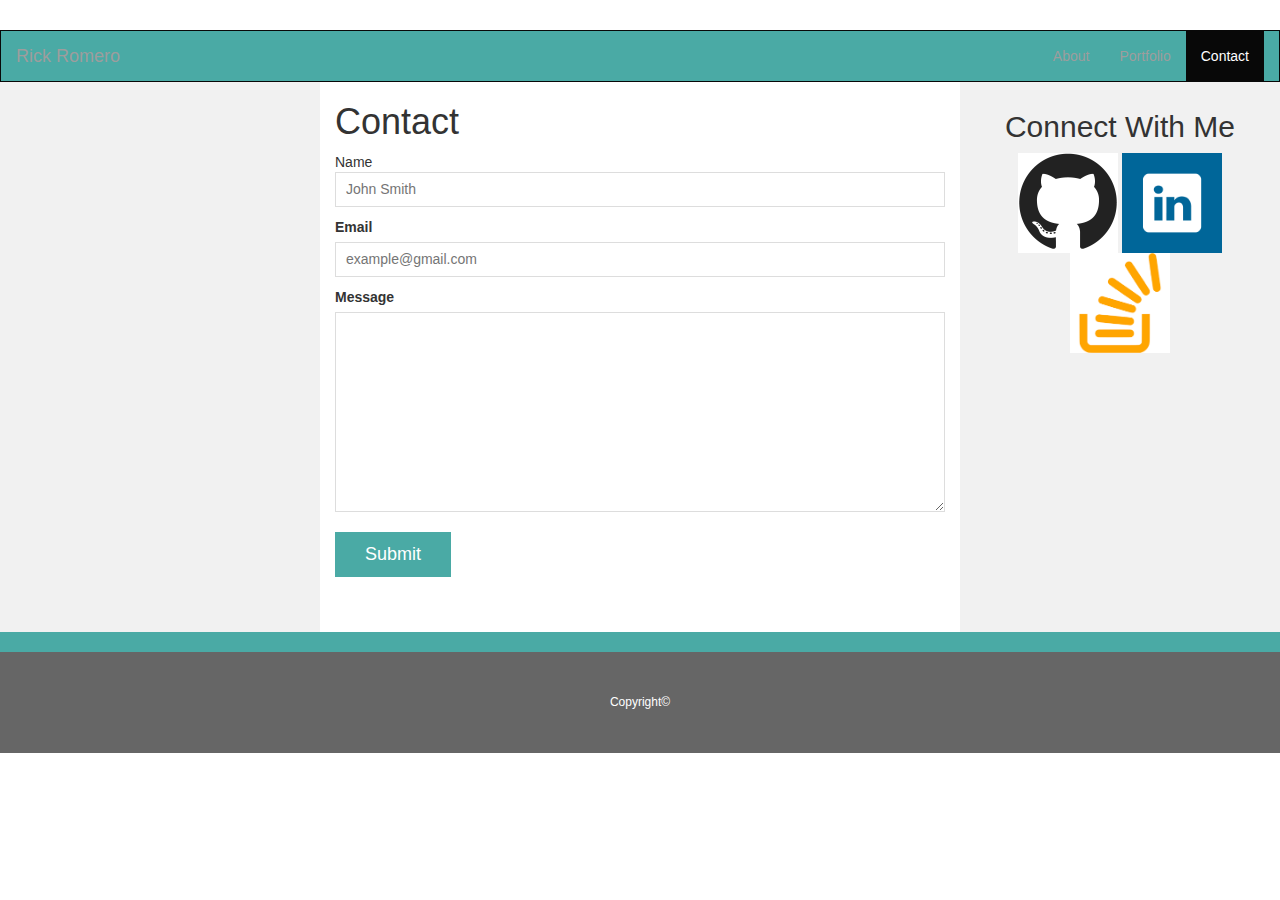
==== contact.html @ a41b4b62 "homework" ====
<!DOCTYPE html>
<html lang="en-US">

<head>
     <title>Contact</title>   
     <meta charset="utf-8">
     <meta name="viewport" content="width=device-width, initial-scale=1">
     <link rel="stylesheet" href="https://maxcdn.bootstrapcdn.com/bootstrap/3.4.0/css/bootstrap.min.css">
     <script src="https://ajax.googleapis.com/ajax/libs/jquery/3.3.1/jquery.min.js"></script>
     <script src="https://maxcdn.bootstrapcdn.com/bootstrap/3.4.0/js/bootstrap.min.js"></script>
     <style>
     /* Remove the navbar's default margin-bottom and rounded borders */ 
  .navbar {
      margin-bottom: 0;
      border-radius: 0;
      background-color:#4aaaa5;
      margin-top:30px;
      
    }
    
    /* Set height of the grid so .sidenav can be 100% (adjust as needed) */
    .row.content {height: 550px}
    
    .col-sm-3sidenav{
      border-bottom: 2px solid #eee;
    padding-bottom: 20px;
    margin-bottom: 15px;
    line-height: 22px;

    }
    

.social{
      width:100px;
      height:100px;

}

/*form*/
ul {
    list-style-type: none;
    margin: 0;
    padding: 0;
}


#contact-form ul{
  margin-bottom: 20px;
}

#contact-form li{
  margin-bottom: 10px;
}

label,
input[type=text],
input[type=email],
textarea{
  display: block;
  width: 100%;
}

input[type=text],
input[type=email],
textarea{
  height: 35px;
  border: 1px solid #ddd;
  padding: 0 10px;
  font-size: 14px;
}

textarea{
  height: 200px;
}

input[type=submit]{
  background: #4aaaa5;
  border: 0 none;
  color: #fff;
  font-size: 18px;
  padding: 10px 30px;
  cursor: pointer;

}
 /* Set gray background color and 100% height */
.sidenav {
    padding-top: 8px;
    background-color: #f1f1f1;
    height: 100%;
}




/* Set black background color, white text and some padding */
footer {
    background: #666;
    color: #fff;
    padding: 42px 0;
    clear: both;
    border-top: 20px solid #4aaaa5;
    font-size: 12px;
    text-align: center;
  
}
    
/* On small screens, set height to 'auto' for sidenav and grid */
@media screen and (max-width: 767px) {
.sidenav {
    height: auto;
    padding: 15px;
}
.row.content {height:auto;} 
}
</style>  
</head> 
<body>
        <nav class="navbar navbar-inverse">
            <div class="container-fluid">
                <div class="navbar-header">
                    <button type="button" class="navbar-toggle" data-toggle="collapse" data-target="#myNavbar">
                      <span class="icon-bar"></span>
                      <span class="icon-bar"></span>
                      <span class="icon-bar"></span>                        
                    </button>
                    <a class="navbar-brand" href="index.html">Rick Romero</a>
                  </div>
                  <div class="collapse navbar-collapse" id="myNavbar">
                      <ul class="nav navbar-nav navbar-right">       
                      <li><a href="index.html">About</a></li>
                      <li><a href="Portfolio.html">Portfolio</a></li>
                      <li class="active"><a href="Contact.html">Contact</a></li>
                      </ul>
                    <ul class="nav navbar-nav navbar-right">
                      
                     </ul>
                </div>
            </div>
        </nav>
                
        <div class="container-fluid text-center">    
          <div class="row content">
          <div class="col-sm-3 sidenav">
         </div>
        
    <div class="col-sm-6 text-left"> 
                <h1>Contact</h1>
    
            <form id="contact-form">
                <ul>
                <li>
                <lable for="name">Name</lable>
                <input type="text" name="name" id="name"
                placeholder="John Smith"
                required="required">
                </li>
                 <li>
                <label for="email">Email</label>
                <input type="text" name="email" id="email"
                placeholder="example@gmail.com"
                required="required">
            </li>
            <li>
                <label for="message">Message</label>
                <textarea id="message" name="message"
                required="required"></textarea>
            </li>
        </ul>
        <input type="submit" name="submit">
        </form>     
    </div>


        <div class="col-sm-3 sidenav">
            <div class="connect">
                <h2>Connect With Me</h2>
                <img src="assets/images/git hub.jpg" class="social" alt="GitHub">
                <img src="assets/images/Linkedin.png" class="social" alt="Linkedin">
                <img src="assets/images/stackoverflow.png" class="social" alt="Stack OverFlow"> 
            </div>
          </div>
    </div>
</div>

        


<footer class="container-fluid text-center">
        Copyright&copy
        
    </footer>
    
</body>
</html>
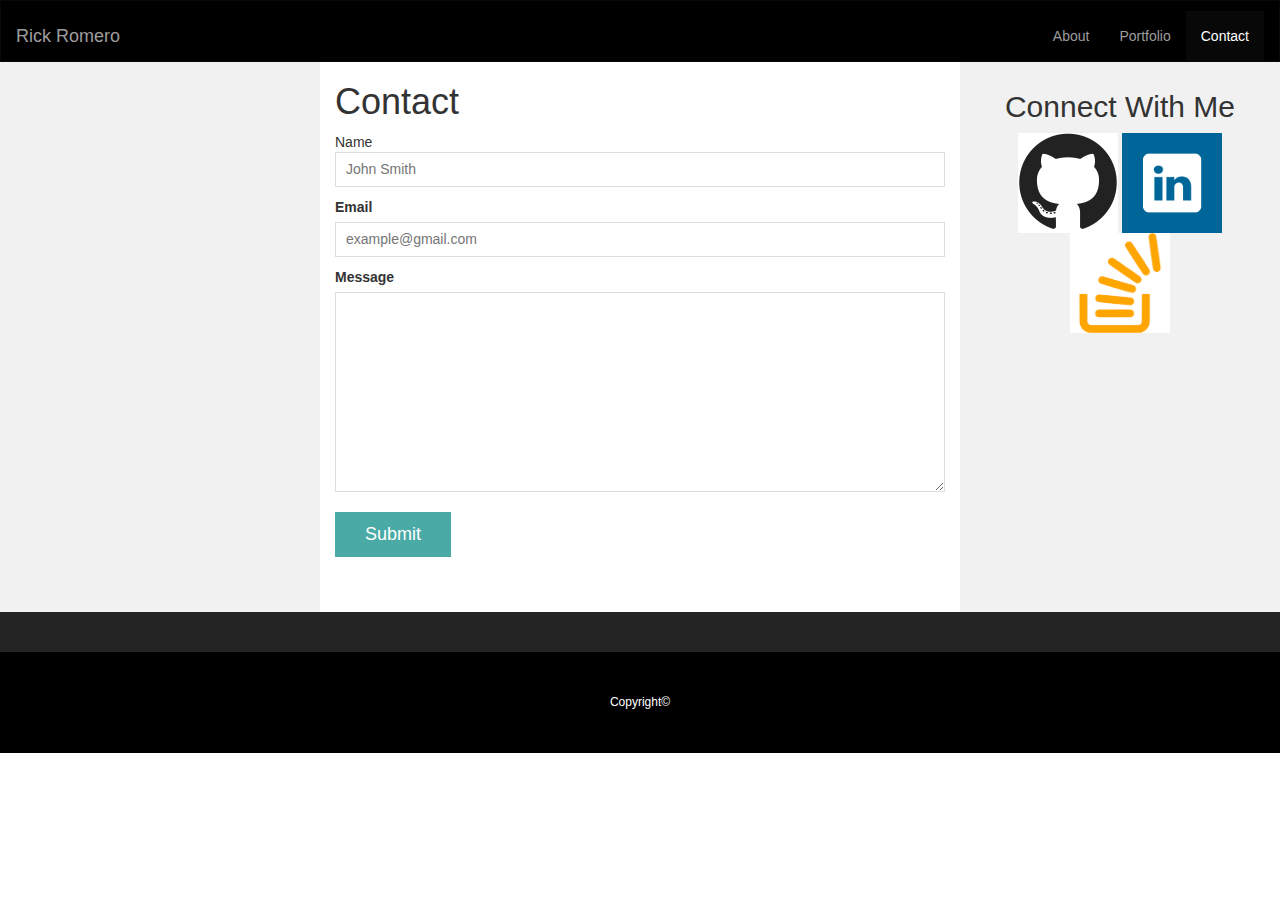
==== commit c57f985f: "updated" ====
--- a/contact.html
+++ b/contact.html
@@ -13,8 +13,9 @@
   .navbar {
       margin-bottom: 0;
       border-radius: 0;
-      background-color:#4aaaa5;
-      margin-top:30px;
+      background-color:black;
+      margin-top:0px;
+      padding-top: 10px;
       
     }
     
@@ -94,11 +95,11 @@
 
 /* Set black background color, white text and some padding */
 footer {
-    background: #666;
+    background: black;
     color: #fff;
     padding: 42px 0;
     clear: both;
-    border-top: 20px solid #4aaaa5;
+    border-top: 40px solid rgba(169, 169, 169, 0.212);
     font-size: 12px;
     text-align: center;
   
@@ -174,8 +175,11 @@
         <div class="col-sm-3 sidenav">
             <div class="connect">
                 <h2>Connect With Me</h2>
-                <img src="assets/images/git hub.jpg" class="social" alt="GitHub">
-                <img src="assets/images/Linkedin.png" class="social" alt="Linkedin">
+                <a href="https://github.com/richierome">
+                  <img src="assets/images/git hub.jpg" class="social" alt="GitHub"></a>
+  
+                <a href="https://www.linkedin.com/feed/"><img src="assets/images/Linkedin.png" 
+                  class="social" alt="Linkedin"></a>
                 <img src="assets/images/stackoverflow.png" class="social" alt="Stack OverFlow"> 
             </div>
           </div>
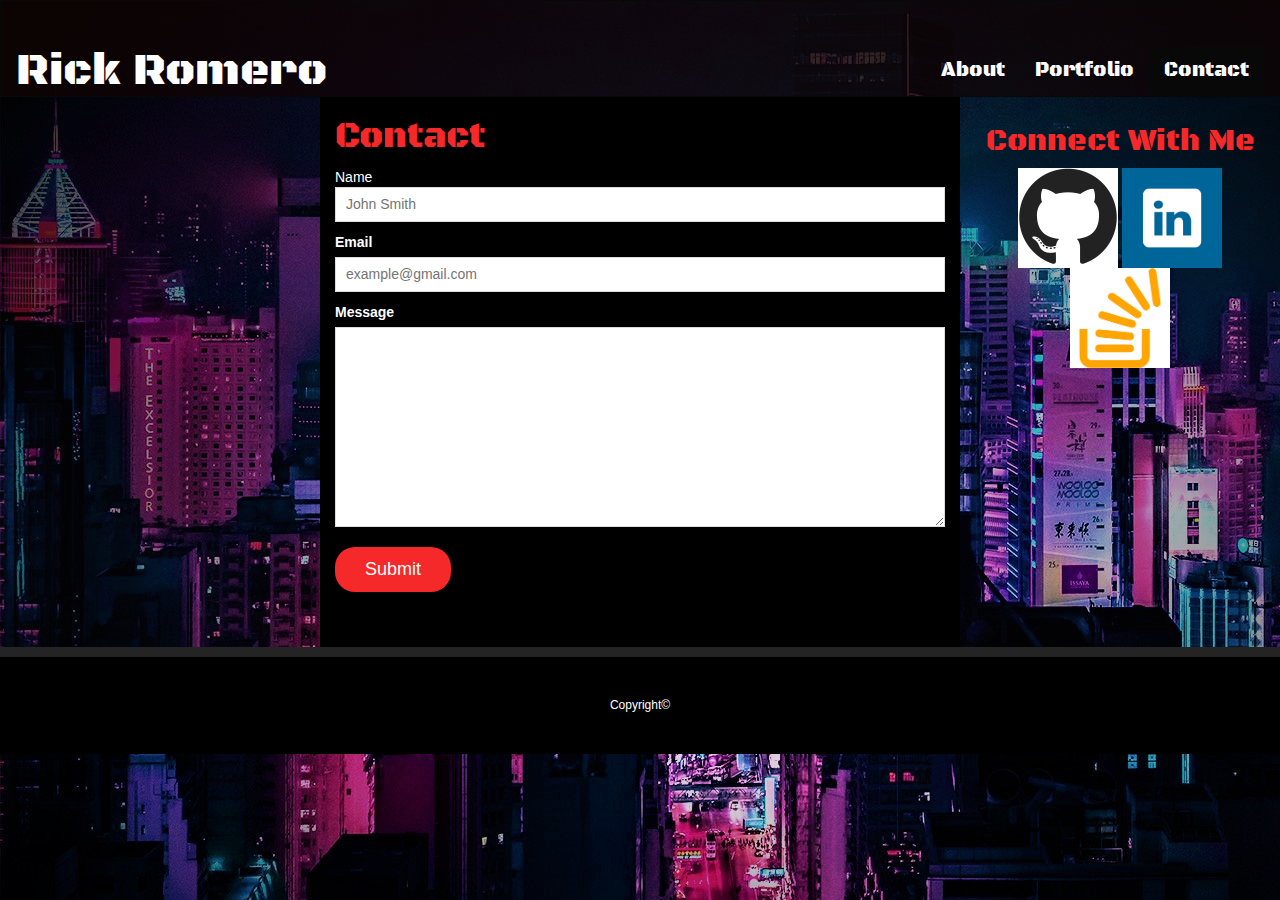
==== commit 6e8177db: "updated" ====
--- a/contact.html
+++ b/contact.html
@@ -6,11 +6,13 @@
      <meta charset="utf-8">
      <meta name="viewport" content="width=device-width, initial-scale=1">
      <link rel="stylesheet" href="https://maxcdn.bootstrapcdn.com/bootstrap/3.4.0/css/bootstrap.min.css">
+     <link rel="stylesheet" href="style2.css">
+     <link href="https://fonts.googleapis.com/css?family=Alice|Black+Ops+One|Teko&display=swap" rel="stylesheet">
      <script src="https://ajax.googleapis.com/ajax/libs/jquery/3.3.1/jquery.min.js"></script>
      <script src="https://maxcdn.bootstrapcdn.com/bootstrap/3.4.0/js/bootstrap.min.js"></script>
      <style>
      /* Remove the navbar's default margin-bottom and rounded borders */ 
-  .navbar {
+  /* .navbar {
       margin-bottom: 0;
       border-radius: 0;
       background-color:black;
@@ -18,9 +20,17 @@
       padding-top: 10px;
       
     }
+
+    #name-color{
+      color: red;
+    }
+
+    #name-color:hover {
+      color:white;
+    } */
     
     /* Set height of the grid so .sidenav can be 100% (adjust as needed) */
-    .row.content {height: 550px}
+    /* .row.content {height: 550px}
     
     .col-sm-3sidenav{
       border-bottom: 2px solid #eee;
@@ -35,10 +45,10 @@
       width:100px;
       height:100px;
 
-}
+} */
 
 /*form*/
-ul {
+/* ul {
     list-style-type: none;
     margin: 0;
     padding: 0;
@@ -82,19 +92,19 @@
   padding: 10px 30px;
   cursor: pointer;
 
-}
+} */
  /* Set gray background color and 100% height */
-.sidenav {
+/* .sidenav {
     padding-top: 8px;
     background-color: #f1f1f1;
     height: 100%;
 }
-
+ */
 
 
 
 /* Set black background color, white text and some padding */
-footer {
+/* footer {
     background: black;
     color: #fff;
     padding: 42px 0;
@@ -104,15 +114,15 @@
     text-align: center;
   
 }
-    
+     */
 /* On small screens, set height to 'auto' for sidenav and grid */
-@media screen and (max-width: 767px) {
+/* @media screen and (max-width: 767px) {
 .sidenav {
     height: auto;
     padding: 15px;
 }
 .row.content {height:auto;} 
-}
+} */
 </style>  
 </head> 
 <body>
@@ -124,13 +134,13 @@
                       <span class="icon-bar"></span>
                       <span class="icon-bar"></span>                        
                     </button>
-                    <a class="navbar-brand" href="index.html">Rick Romero</a>
+                    <a class="navbar-brand" id="name-title" href="index.html">Rick Romero</a>
                   </div>
                   <div class="collapse navbar-collapse" id="myNavbar">
                       <ul class="nav navbar-nav navbar-right">       
-                      <li><a href="index.html">About</a></li>
-                      <li><a href="Portfolio.html">Portfolio</a></li>
-                      <li class="active"><a href="Contact.html">Contact</a></li>
+                      <li><a id="name-color" href="index.html">About</a></li>
+                      <li><a id="name-color" href="Portfolio.html">Portfolio</a></li>
+                      <li class="active"><a id="name-color" href="Contact.html">Contact</a></li>
                       </ul>
                     <ul class="nav navbar-nav navbar-right">
                       
@@ -144,25 +154,25 @@
           <div class="col-sm-3 sidenav">
          </div>
         
-    <div class="col-sm-6 text-left"> 
+    <div class="col-sm-6 text-left mxheight"> 
                 <h1>Contact</h1>
     
             <form id="contact-form">
                 <ul>
                 <li>
-                <lable for="name">Name</lable>
+                <lable for="name" id="name">Name</lable>
                 <input type="text" name="name" id="name"
                 placeholder="John Smith"
                 required="required">
                 </li>
                  <li>
-                <label for="email">Email</label>
+                <label for="email" id="email">Email</label>
                 <input type="text" name="email" id="email"
                 placeholder="example@gmail.com"
                 required="required">
             </li>
             <li>
-                <label for="message">Message</label>
+                <label for="message" id="message">Message</label>
                 <textarea id="message" name="message"
                 required="required"></textarea>
             </li>
--- a/style2.css
+++ b/style2.css
@@ -0,0 +1,240 @@
+ body{
+    
+        background: url("assets/images/city4.jpg")
+       
+ }
+
+ /* Remove the navbar's default margin-bottom and rounded borders */ 
+ .navbar {
+    margin-bottom: 0;
+    border-radius: 0;
+    background-color:rgba(15, 4, 4, 0.774);
+    margin-top:0px;
+    padding-top: 45px;
+    
+  }
+  .navbar-right{
+      margin-left: 10px;
+  }
+  
+  /* Set height of the grid so .sidenav can be 100% (adjust as needed) */
+  .row.content {height: 550px}
+  
+  .col-sm-3sidenav{
+    border-bottom: 2px solid #eee;
+  padding-bottom: 20px;
+  margin-bottom: 15px;
+  line-height: 22px;
+
+  }
+
+  h1{
+    color:rgb(245, 41, 41);
+      font-family: 'Black Ops One', cursive; 
+  }
+
+  h2{
+    color:rgb(245, 41, 41);
+    font-family: 'Black Ops One', cursive; 
+  }
+
+  p{
+      color:white;
+      font-size: 42px;
+      font-family: 'Teko', sans-serif;
+  }
+
+  #name-color{
+    color:white;
+    font-family: 'Black Ops One', cursive;
+    font-size: 20px;
+    /* padding: 25px; */
+  }
+  #name-title{
+    color:white;
+    font-family: 'Black Ops One', cursive;
+    font-size: 45px;
+    
+  }
+  #name-title:hover{
+    box-shadow: 5px 5px 5px rgb(245, 41, 41);
+    transform: translate( 25px, 50px);
+    cursor: pointer;
+    transition: box-shadow 1s, transform 3s;
+    border-radius: 15px;
+  }
+  #name-color:hover{
+    box-shadow: 5px 5px 5px rgb(245, 41, 41);
+    transform: translate( 5px, 10px);
+    cursor: pointer;
+    transition: box-shadow .55s, transform 3s;
+    border-radius: 25px;
+  }
+  
+  #name-color:hover,#name-title:hover {
+    color:red;
+  }
+  .auth-image {
+    float: left;
+    padding-top: 0px;
+    padding-right: 10px;
+    padding-bottom: 10px;
+  }
+  
+  .social{
+    width:100px;
+    height:100px;
+
+  }
+
+.navbar-toggle{
+  color:white;
+  
+}
+
+  /* Set gray background color and 100% height */
+  .sidenav {
+    padding-top: 8px;
+    background-color:rgba(8, 8, 8, 0.212) !important;
+    /* background-color: #f1f1f1; */
+    height: 100%;
+  }
+  .mxheight{
+    height: 100%;
+    /* background: url("assets/images/dark3.jpg") no-repeat center center fixed;  */
+    background-color: black;
+    -webkit-background-size: cover;
+    -moz-background-size: cover;
+    -o-background-size: cover;
+    background-size: cover;
+  }
+  
+  /* Set black background color, white text and some padding */
+  footer {
+    background: black;
+    color: #fff;
+    padding: 40px 0;
+    clear: both;
+    border-top: 10px solid rgba(169, 169, 169, 0.212);
+    font-size: 12px;
+    text-align: center;
+/* border-bottom: 10px; */
+
+
+  }
+  
+  /* On small screens, set height to 'auto' for sidenav and grid */
+  @media screen and (max-width: 767px) {
+    .sidenav {
+      height: auto;
+      padding: 15px;
+    }
+    .row.content {height:auto;} 
+  }
+
+  /*portfolio*/
+.work{
+    width: 285px;
+    overflow: auto;
+    position: relative;
+    float: left;
+    margin: 20px 0 25px
+  }
+  
+  
+  .work:nth-child(even){
+    margin-left:70px;
+  }
+  
+  .work:nth-child(odd){
+    margin-left:70px;
+  }
+  
+  .work img{
+    width: 285px;
+    border: 0 none;
+    /* opacity: .8; */
+    height: 205px;
+  }
+  
+  .work h3{
+    border-bottom: 0;
+    background:#4aaaa5cc;
+    color:#fff;
+    text-align:center;
+    position: absolute;
+    bottom: 10px;
+    padding: 5px;
+    width: 96.5%;
+    line-height: 30px;
+    margin-bottom: 0;
+    font-weight: 300;
+  }  
+
+  /*form*/
+ul {
+    list-style-type: none;
+    margin: 0;
+    padding: 0;
+}
+
+
+#contact-form ul{
+  margin-bottom: 20px;
+}
+
+#contact-form li{
+  margin-bottom: 10px;
+}
+
+label,
+input[type=text],
+input[type=email],
+textarea{
+  display: block;
+  width: 100%;
+}
+
+input[type=text],
+input[type=email],
+textarea{
+  height: 35px;
+  border: 1px solid #ddd;
+  padding: 0 10px;
+  font-size: 14px;
+}
+
+textarea{
+  height: 200px;
+}
+
+input[type=submit]{
+  background:rgb(245, 41, 41) !important;
+  border: 0 none;
+  color: #fff;
+  font-size: 18px;
+  padding: 10px 30px;
+  cursor: pointer;
+  border-radius: 20px;
+
+}
+#name, #email, #message{
+    color:white;
+}
+.auth-image-pic{
+    width:300px;
+    height: 265px;
+    border-radius: 10%;
+    padding-top: 5px;
+    padding-right: 10px;
+    padding-bottom: 5px;
+    float: left;
+}
+ #music{
+    width:100px;
+    height:100px;
+    padding-top: 10px;
+    opacity: .8;
+    background:rgba(8, 8, 8, 0.164);
+   
+} 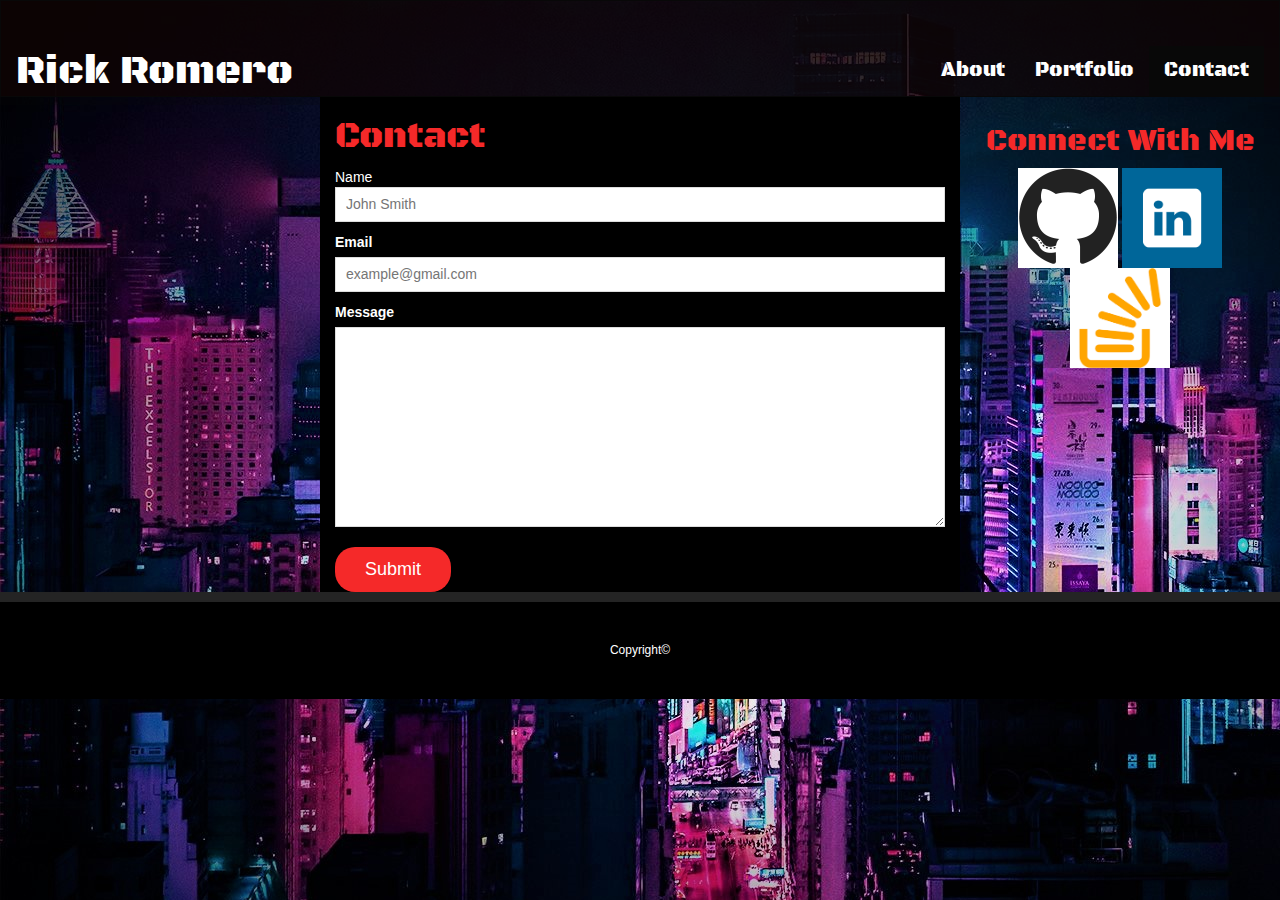
==== commit b3197b39: "updated 7/2019" ====
--- a/contact.html
+++ b/contact.html
@@ -6,124 +6,12 @@
      <meta charset="utf-8">
      <meta name="viewport" content="width=device-width, initial-scale=1">
      <link rel="stylesheet" href="https://maxcdn.bootstrapcdn.com/bootstrap/3.4.0/css/bootstrap.min.css">
-     <link rel="stylesheet" href="style2.css">
+     <link rel="stylesheet" href="style.css">
      <link href="https://fonts.googleapis.com/css?family=Alice|Black+Ops+One|Teko&display=swap" rel="stylesheet">
      <script src="https://ajax.googleapis.com/ajax/libs/jquery/3.3.1/jquery.min.js"></script>
      <script src="https://maxcdn.bootstrapcdn.com/bootstrap/3.4.0/js/bootstrap.min.js"></script>
-     <style>
-     /* Remove the navbar's default margin-bottom and rounded borders */ 
-  /* .navbar {
-      margin-bottom: 0;
-      border-radius: 0;
-      background-color:black;
-      margin-top:0px;
-      padding-top: 10px;
-      
-    }
-
-    #name-color{
-      color: red;
-    }
-
-    #name-color:hover {
-      color:white;
-    } */
-    
-    /* Set height of the grid so .sidenav can be 100% (adjust as needed) */
-    /* .row.content {height: 550px}
-    
-    .col-sm-3sidenav{
-      border-bottom: 2px solid #eee;
-    padding-bottom: 20px;
-    margin-bottom: 15px;
-    line-height: 22px;
-
-    }
-    
-
-.social{
-      width:100px;
-      height:100px;
-
-} */
-
-/*form*/
-/* ul {
-    list-style-type: none;
-    margin: 0;
-    padding: 0;
-}
-
-
-#contact-form ul{
-  margin-bottom: 20px;
-}
-
-#contact-form li{
-  margin-bottom: 10px;
-}
-
-label,
-input[type=text],
-input[type=email],
-textarea{
-  display: block;
-  width: 100%;
-}
-
-input[type=text],
-input[type=email],
-textarea{
-  height: 35px;
-  border: 1px solid #ddd;
-  padding: 0 10px;
-  font-size: 14px;
-}
-
-textarea{
-  height: 200px;
-}
-
-input[type=submit]{
-  background: #4aaaa5;
-  border: 0 none;
-  color: #fff;
-  font-size: 18px;
-  padding: 10px 30px;
-  cursor: pointer;
-
-} */
- /* Set gray background color and 100% height */
-/* .sidenav {
-    padding-top: 8px;
-    background-color: #f1f1f1;
-    height: 100%;
-}
- */
-
-
-
-/* Set black background color, white text and some padding */
-/* footer {
-    background: black;
-    color: #fff;
-    padding: 42px 0;
-    clear: both;
-    border-top: 40px solid rgba(169, 169, 169, 0.212);
-    font-size: 12px;
-    text-align: center;
-  
-}
-     */
-/* On small screens, set height to 'auto' for sidenav and grid */
-/* @media screen and (max-width: 767px) {
-.sidenav {
-    height: auto;
-    padding: 15px;
-}
-.row.content {height:auto;} 
-} */
-</style>  
+     
+ 
 </head> 
 <body>
         <nav class="navbar navbar-inverse">
@@ -139,8 +27,8 @@
                   <div class="collapse navbar-collapse" id="myNavbar">
                       <ul class="nav navbar-nav navbar-right">       
                       <li><a id="name-color" href="index.html">About</a></li>
-                      <li><a id="name-color" href="Portfolio.html">Portfolio</a></li>
-                      <li class="active"><a id="name-color" href="Contact.html">Contact</a></li>
+                      <li><a id="name-color" href="portfolio.html">Portfolio</a></li>
+                      <li class="active"><a id="name-color" href="contact.html">Contact</a></li>
                       </ul>
                     <ul class="nav navbar-nav navbar-right">
                       
@@ -154,31 +42,31 @@
           <div class="col-sm-3 sidenav">
          </div>
         
-    <div class="col-sm-6 text-left mxheight"> 
+    <div class=" container-fluid col-sm-6 col-md-6 col-lg-6  text-left mxheight"> 
                 <h1>Contact</h1>
     
             <form id="contact-form">
-                <ul>
-                <li>
-                <lable for="name" id="name">Name</lable>
-                <input type="text" name="name" id="name"
-                placeholder="John Smith"
-                required="required">
-                </li>
-                 <li>
-                <label for="email" id="email">Email</label>
-                <input type="text" name="email" id="email"
-                placeholder="example@gmail.com"
-                required="required">
-            </li>
-            <li>
-                <label for="message" id="message">Message</label>
-                <textarea id="message" name="message"
-                required="required"></textarea>
-            </li>
-        </ul>
-        <input type="submit" name="submit">
-        </form>     
+             <ul>
+              <li>
+                  <lable for="name" id="name">Name</lable>
+                  <input type="text" name="name" id="name"
+                  placeholder="John Smith"
+                  required="required">
+              </li>
+              <li>
+                  <label for="email" id="email">Email</label>
+                  <input type="text" name="email" id="email"
+                  placeholder="example@gmail.com"
+                  required="required">
+              </li>
+              <li>
+                  <label for="message" id="message">Message</label>
+                  <textarea id="message" name="message"
+                  required="required"></textarea>
+             </li>
+             </ul>
+                 <input type="submit" name="submit">
+            </form>     
     </div>
 
 
--- a/style.css
+++ b/style.css
@@ -0,0 +1,321 @@
+ body{
+    
+        background: url("assets/images/city4.jpg")
+       
+ }
+
+ /* Remove the navbar's default margin-bottom and rounded borders */ 
+ .navbar {
+    margin-bottom: 0;
+    border-radius: 0;
+    background-color:rgba(15, 4, 4, 0.774);
+    margin-top:0px;
+    padding-top: 45px;
+    
+  }
+  .navbar-right{
+      margin-left: 10px;
+  }
+  
+  /* Set height of the grid so .sidenav can be 100% (adjust as needed) */
+  .row.content {height: 550px}
+  
+  .col-sm-3sidenav{
+    border-bottom: 2px solid #eee;
+    padding-bottom: 20px;
+     margin-bottom: 15px;
+    line-height: 22px;
+
+  }
+
+  h1{
+    color:rgb(245, 41, 41);
+      font-family: 'Black Ops One', cursive; 
+  }
+
+  h2{
+    color:rgb(245, 41, 41);
+    font-family: 'Black Ops One', cursive; 
+  }
+
+  p{
+      color:white;
+      font-size: 40px;
+      font-family: 'Teko', sans-serif;
+  }
+
+  #name-color{
+    color:white;
+    font-family: 'Black Ops One', cursive;
+    font-size: 20px;
+    /* padding: 25px; */
+  }
+  #name-title{
+    color:white;
+    font-family: 'Black Ops One', cursive;
+    font-size: 45px;
+    
+  }
+  #name-title:hover{
+    box-shadow: 5px 5px 5px rgb(245, 41, 41);
+    transform: translate( 25px, 50px);
+    cursor: pointer;
+    transition: box-shadow 1s, transform 3s;
+    border-radius: 15px;
+  }
+  #name-color:hover{
+    box-shadow: 5px 5px 5px rgb(245, 41, 41);
+    transform: translate( 5px, 10px);
+    cursor: pointer;
+    transition: box-shadow .55s, transform 3s;
+    border-radius: 25px;
+  }
+  
+  #name-color:hover,#name-title:hover {
+    color:red;
+  }
+  .auth-image {
+    float: left;
+    padding-top: 0px;
+    padding-right: 0px;
+    padding-bottom: 10px;
+  }
+  
+  .social{
+    width:100px;
+    height:100px;
+
+  }
+
+.navbar-toggle{
+  color:white;
+  
+}
+
+  /* Set gray background color and 100% height */
+  .sidenav {
+    padding-top: 8px;
+    background-color:rgba(8, 8, 8, 0.212) !important;
+    /* background-color: #f1f1f1; */
+    height: 100%;
+  }
+  .mxheight{
+    height: 100%;
+    /* background: url("assets/images/dark3.jpg") no-repeat center center fixed;  */
+     background-color: black;
+     -webkit-background-size: cover;
+     -moz-background-size: cover;
+     -o-background-size: cover;
+     background-size: cover;
+  }
+  
+  /* Set black background color, white text and some padding */
+  footer {
+    background: black;
+    color: #fff;
+    padding: 40px 0;
+    clear: both;
+    border-top: 10px solid rgba(169, 169, 169, 0.212);
+    font-size: 12px;
+    text-align: center;
+/* border-bottom: 10px; */
+
+
+  }
+  
+  /* On small screens, set height to 'auto' for sidenav and grid */
+  @media screen and (max-width: 1500px) {
+    .sidenav {
+      height: auto;
+      /*padding: 15px;*/
+    }
+    .row.content {height:auto;} 
+  
+  }
+
+ 
+
+  /*portfolio*/
+ 
+.work{
+    width: 285px;
+    overflow: auto;
+    margin: 0 auto;
+    position: relative;
+    float: left;
+    margin: 20px 0 25px;
+    
+  }
+
+  @media screen and (min-width: 320px){
+    .work:nth-child(even) {
+      margin-left: 5px !important ;
+  }
+  .work:nth-child(odd) {
+    margin-left: 5px !important;
+  }
+  #name-title{
+    font-size:40px
+  }
+  .auth-image-pic{
+    width:50%;
+    
+  }
+  }
+  
+    @media screen and (min-width: 375px){
+    .work:nth-child(even) {
+      margin-left: 40px !important;
+  }
+  .work:nth-child(odd) {
+    margin-left: 40px !important;
+  }
+   /* .auth-image-pic{
+    width:100% !important;
+   
+  }  */
+} 
+
+   @media screen and (min-width: 425px){
+    .work:nth-child(even) {
+      margin-left: 50px !important;
+  }
+  .work:nth-child(odd) {
+    margin-left: 50px !important;
+  }
+  
+   p{
+   font-size: 25px;
+  } 
+} 
+
+  @media screen and (min-width: 768px){
+    .work:nth-child(even) {
+      margin-left: 50px !important;
+  }
+  .work:nth-child(odd) {
+    margin-left: 50px !important;
+  }
+  .sidenav {
+    height: auto;
+    /*padding: 15px;*/
+  }
+} 
+
+
+@media screen and (min-width: 1024px){
+  .work:nth-child(even) {
+    margin-left: 55px !important;
+}
+.work:nth-child(odd) {
+  margin-left: 55px !important;
+}
+.sidenav {
+  height: auto;
+  /*padding: 15px;*/
+}
+p{font-size: 40px;
+}
+} 
+
+/*  
+  .work:nth-child(even){
+    margin-left:60px;
+  }
+  
+  .work:nth-child(odd){
+    margin-left:60px;
+  }    */
+
+  /*  */
+  .work img{
+    width: 285px;
+    border: 0 none;
+    /* opacity: .8; */
+    height: 205px;
+  }
+  
+  .work h3{
+    border-bottom: 0;
+    background:#225252cc;
+    font-family: 'Black Ops One', cursive;
+    color:white;
+    text-align:center;
+    position: absolute;
+    bottom: 10px;
+    padding: 5px;
+    width: 100%;
+    line-height: 30px;
+    margin-bottom: 0;
+    font-weight: 300;
+    opacity: .8; 
+  }  
+
+  /*form*/
+ul {
+    list-style-type: none;
+    margin: 0;
+    padding: 0;
+}
+
+
+#contact-form ul{
+  margin-bottom: 20px;
+}
+
+#contact-form li{
+  margin-bottom: 10px;
+}
+
+label,
+input[type=text],
+input[type=email],
+textarea{
+  display: block;
+  width: 100%;
+}
+
+input[type=text],
+input[type=email],
+textarea{
+  height: 35px;
+  border: 1px solid #ddd;
+  padding: 0 10px;
+  font-size: 14px;
+}
+
+textarea{
+  height: 200px;
+}
+
+input[type=submit]{
+  background:rgb(245, 41, 41) !important;
+  border: 0 none;
+  color: #fff;
+  font-size: 18px;
+  padding: 10px 30px;
+  cursor: pointer;
+  border-radius: 20px;
+
+}
+#name, #email, #message{
+    color:white;
+}
+.auth-image-pic{
+    width:300px;
+    height: 265px;
+    border-radius: 10%;
+    padding-top: 5px;
+    padding-right: 10px;
+    padding-bottom: 5px;
+    float: left;
+    clear: both;
+}
+ #music{
+    width:100px;
+    height:100px;
+    padding-top: 10px;
+    opacity: .8;
+    background:rgba(8, 8, 8, 0.164);
+   
+} 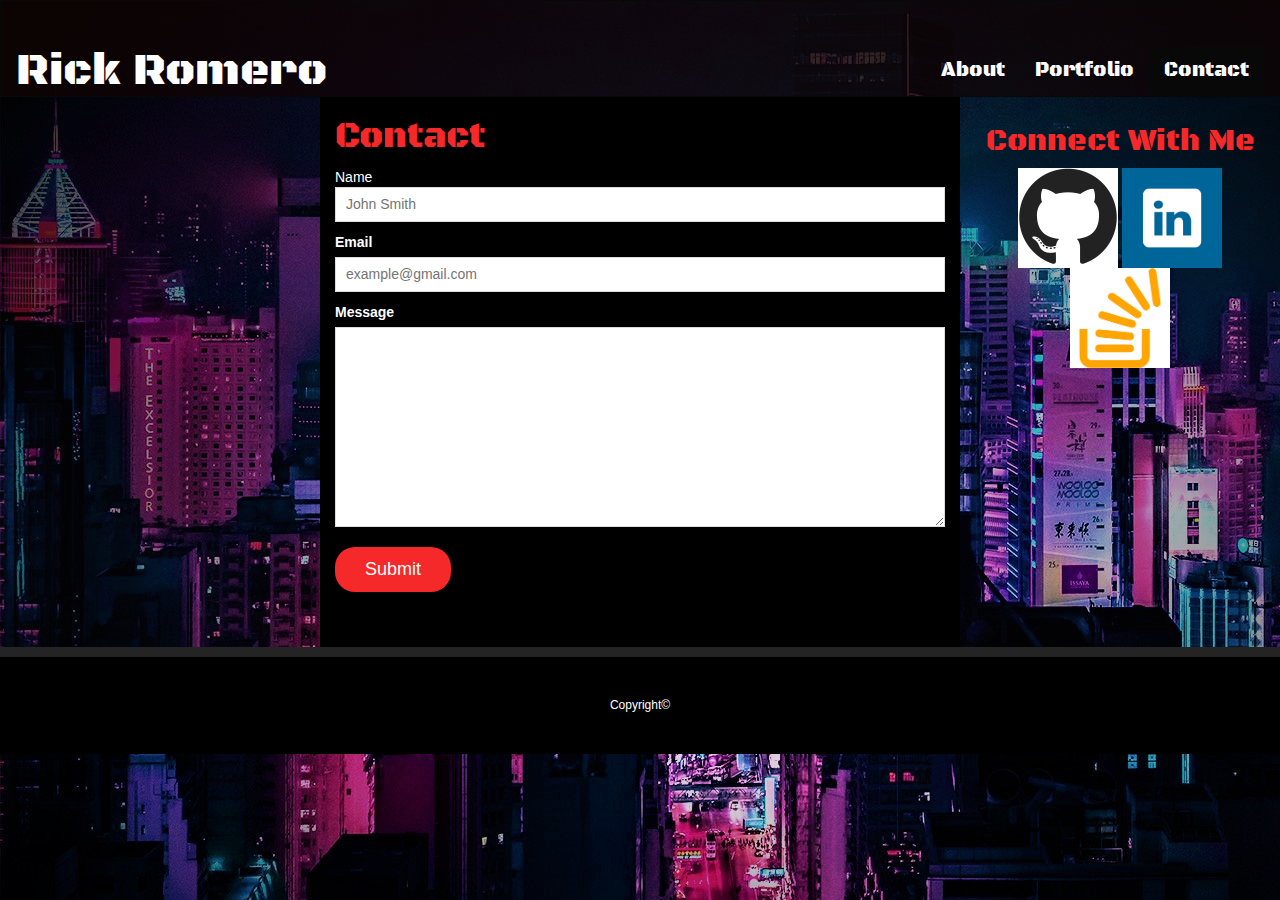
==== commit 42f7ea8d: "updated 7/31/2019" ====
--- a/contact.html
+++ b/contact.html
@@ -42,7 +42,7 @@
           <div class="col-sm-3 sidenav">
          </div>
         
-    <div class=" container-fluid col-sm-6 col-md-6 col-lg-6  text-left mxheight"> 
+    <div class=" container-fluid col-sm-6 col-md-6 col-lg-6 col-xl-6 text-left mxheight-contact"> 
                 <h1>Contact</h1>
     
             <form id="contact-form">
--- a/style.css
+++ b/style.css
@@ -99,7 +99,7 @@
     /* background-color: #f1f1f1; */
     height: 100%;
   }
-  .mxheight{
+  .mxheight-index{
     height: 100%;
     /* background: url("assets/images/dark3.jpg") no-repeat center center fixed;  */
      background-color: black;
@@ -108,6 +108,24 @@
      -o-background-size: cover;
      background-size: cover;
   }
+  .mxheight-contact{
+    height: 100%;
+    /* background: url("assets/images/dark3.jpg") no-repeat center center fixed;  */
+     background-color: black;
+     -webkit-background-size: cover;
+     -moz-background-size: cover;
+     -o-background-size: cover;
+     background-size: cover;
+  }
+  .mxheight-portfolio{
+    height: 100%;
+     background-color: black;
+     -webkit-background-size: cover;
+     -moz-background-size: cover;
+     -o-background-size: cover;
+     background-size: cover;
+  }
+ 
   
   /* Set black background color, white text and some padding */
   footer {
@@ -120,18 +138,136 @@
     text-align: center;
 /* border-bottom: 10px; */
 
-
-  }
-  
-  /* On small screens, set height to 'auto' for sidenav and grid */
-  @media screen and (max-width: 1500px) {
-    .sidenav {
+  }
+  
+/* 
+@media screen and (min-width: 1501px) {
+ 
+ .mxheight-index {
+  height: 160%;
+} 
+.mxheight-portfolio {
+  height: 160%;
+} 
+.mxheight-contact {
+  height: 160%;
+} 
+.work:nth-child(even) {
+  margin-left: 70px !important;
+}
+.work:nth-child(odd) {
+margin-left: 65px !important;
+}
+} */
+
+
+  @media screen and (max-width: 1441px) {
+    /* .sidenav {
       height: auto;
-      /*padding: 15px;*/
+     
     }
-    .row.content {height:auto;} 
-  
-  }
+    .row.content {height:auto;}  
+   */
+  .mxheight-index {
+    height: 105% ; 
+  } 
+  .mxheight-portfolio {
+    height: 100%;
+  } 
+  .mxheight-contact {
+    height: 100%;
+  } 
+  .work:nth-child(even) {
+    margin-left: 70px !important;
+}
+.work:nth-child(odd) {
+  margin-left: 26px !important;
+}
+}
+  
+@media screen and (max-width: 1025px){
+  .work:nth-child(even) {
+    margin-left: 95px !important;
+}
+.work:nth-child(odd) {
+  margin-left: 95px !important;
+}
+.sidenav {
+  height: auto;
+  /*padding: 15px;*/
+}
+ /* p{font-size: 40px;
+}  */
+.mxheight-portfolio {
+  height: 200%;
+} 
+.mxheight-index {
+  height: 150%;
+} 
+
+
+}
+
+
+@media screen and (max-width: 769px){
+  .work:nth-child(even) {
+    margin-left: 45px !important;
+}
+.work:nth-child(odd) {
+  margin-left: 45px !important;
+}
+.sidenav {
+  height: auto;
+  /*padding: 15px;*/
+}
+
+.row.content {height:auto;}  
+} 
+
+
+
+@media screen and (max-width: 426px){
+  .work:nth-child(even) {
+    margin-left: 55px !important;
+}
+.work:nth-child(odd) {
+  margin-left: 55px !important;
+}
+
+ p{
+ font-size: 25px;
+} 
+} 
+
+@media screen and (max-width: 376px){
+  .work:nth-child(even) {
+    margin-left: 35px !important;
+}
+.work:nth-child(odd) {
+  margin-left: 35px !important;
+}
+ /* .auth-image-pic{
+  width:100% !important;
+ 
+}  */
+} 
+
+
+@media screen and (max-width: 321px){
+  .work:nth-child(even) {
+    margin-left: 5px !important ;
+}
+.work:nth-child(odd) {
+  margin-left: 5px !important;
+}
+#name-title{
+  font-size:40px
+}
+.auth-image-pic{
+  width:50%;
+  
+}
+}
 
  
 
@@ -147,85 +283,14 @@
     
   }
 
-  @media screen and (min-width: 320px){
-    .work:nth-child(even) {
-      margin-left: 5px !important ;
-  }
-  .work:nth-child(odd) {
-    margin-left: 5px !important;
-  }
-  #name-title{
-    font-size:40px
-  }
-  .auth-image-pic{
-    width:50%;
-    
-  }
-  }
-  
-    @media screen and (min-width: 375px){
-    .work:nth-child(even) {
-      margin-left: 40px !important;
-  }
-  .work:nth-child(odd) {
-    margin-left: 40px !important;
-  }
-   /* .auth-image-pic{
-    width:100% !important;
-   
-  }  */
-} 
-
-   @media screen and (min-width: 425px){
-    .work:nth-child(even) {
-      margin-left: 50px !important;
-  }
-  .work:nth-child(odd) {
-    margin-left: 50px !important;
-  }
-  
-   p{
-   font-size: 25px;
-  } 
-} 
-
-  @media screen and (min-width: 768px){
-    .work:nth-child(even) {
-      margin-left: 50px !important;
-  }
-  .work:nth-child(odd) {
-    margin-left: 50px !important;
-  }
-  .sidenav {
-    height: auto;
-    /*padding: 15px;*/
-  }
-} 
-
-
-@media screen and (min-width: 1024px){
-  .work:nth-child(even) {
-    margin-left: 55px !important;
-}
-.work:nth-child(odd) {
-  margin-left: 55px !important;
-}
-.sidenav {
-  height: auto;
-  /*padding: 15px;*/
-}
-p{font-size: 40px;
-}
-} 
-
-/*  
+
   .work:nth-child(even){
-    margin-left:60px;
+    margin-left:60px  ;
   }
   
   .work:nth-child(odd){
-    margin-left:60px;
-  }    */
+    margin-left:60px ;
+  }    
 
   /*  */
   .work img{
